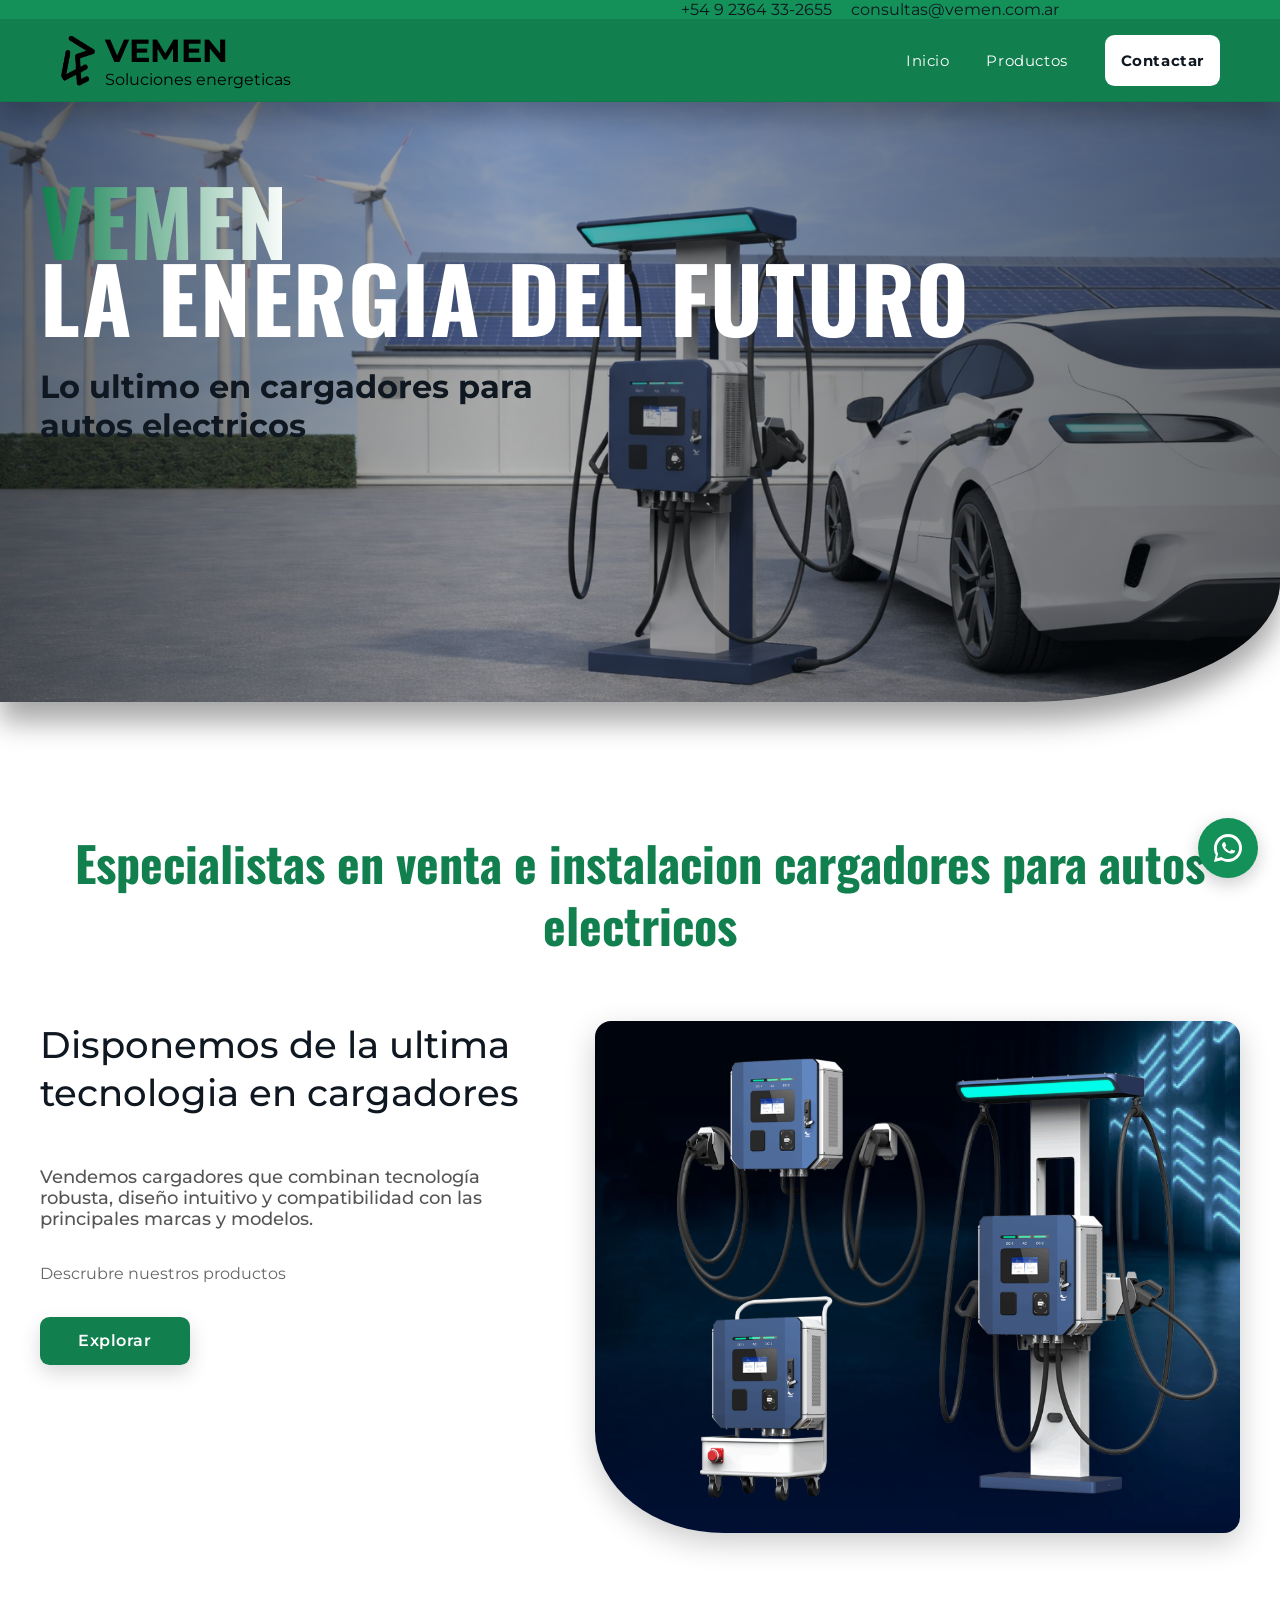
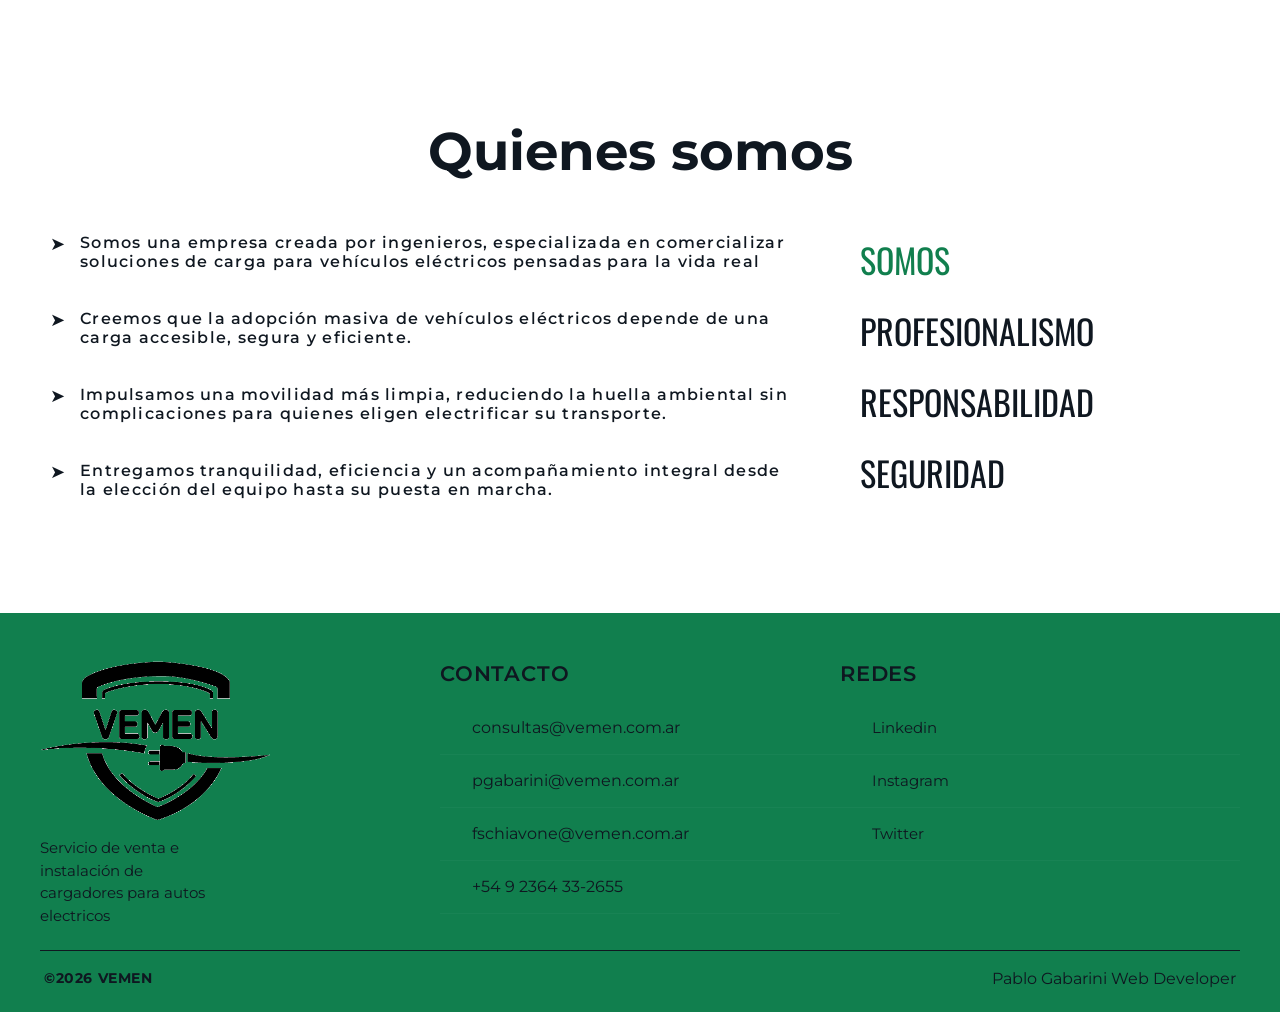
==== index.html @ 1cbe5096 "logo icon" ====
<!doctype html>
<html lang="es">
<head>
  <meta charset="utf-8" />
  <meta name="viewport" content="width=device-width, initial-scale=1" />
  <title>Vemen</title>
  <link href="https://fonts.googleapis.com/css2?family=Montserrat:wght@300;500;700;900&family=Oswald:wght@300;400;600;700&display=swap" rel="stylesheet">
  <link rel="stylesheet" href="css/index.css">
  <link rel="icon" href="imagenes/vemen-logo.png">
  <script src="js/index.js"></script>
</head>
<body>
  
  <header class="main-header">
    <div class="top-line" aria-hidden="true">

      <div class="topGroup">
        <span class="icon top" aria-hidden="true">
           <img src="https://cdn-icons-png.flaticon.com/128/3670/3670274.png" alt="">
         </span> 

        <span class="icon top" aria-hidden="true">
            <img src="https://cdn-icons-png.flaticon.com/128/1384/1384014.png" alt="">
        </span>
      </div>


      <div class="topGroup">
        <div>
            <span class="icon top" aria-hidden="true">
              <img src="https://cdn-icons-png.flaticon.com/128/455/455705.png" alt="">
            </span>
            <span>+54 9 2364 33-2655</span>
        </div>

        <div>
            <span class="icon top" aria-hidden="true">
              <img src="https://cdn-icons-png.flaticon.com/128/4314/4314565.png" alt="">
            </span>
            <span>consultas@vemen.com.ar</span>
        </div>
      </div>

    </div>
    <div class="nav-row">
        
      <div class="logo">
        <img src="imagenes/vemen-logo.png" alt="logo" >
        <a class="name-frase-company" href="index.html">
          <strong class="name-company">VEMEN</strong>
          <p class="frase-company">Soluciones energeticas</p>
        </a>
      </div>

      <nav class="menu" role="navigation" aria-label="Main menu">
        <a href="#">Inicio</a>
        <a href="productos.html">Productos</a>
        <a href="contacto.html" id="contacto">Contactar</a>
      </nav>

    </div>

  </header>

  <section class="hero">
    <div class="hero__bg">
  <div class="layer bottom"></div>
  <div class="layer top"></div>
</div>
    <div class="hero__overlay" aria-hidden="true"></div>
    <div class="hero__content">
      <h1> <span class="vemen">VEMEN</span> <br>La energia del futuro</h1>
      <p>Lo ultimo en cargadores para <br>autos electricos</p>
    </div>
  </section>

  <section class="seccion descripcion">
    <div class="container">
      <h2 >Especialistas en venta e instalacion <b>cargadores para autos electricos</b></h2>
      <div class="catalogo-container">
        <div class="catalogo-descripcion">
          <h2>Disponemos de la ultima tecnologia en cargadores</h2>
          <h3>Vendemos cargadores que combinan tecnología robusta, 
            diseño intuitivo y compatibilidad con las principales marcas y modelos.</h3>
          <p>Descrubre nuestros productos</p>
          <a id="explorar" href="productos.html">Explorar</a>
        </div>
        <img src="imagenes/cargadores.png"></img>
      </div>
    </div>
  </section>

  <section class="seccion servicios">
    <div class="container">
      <h2>Quienes somos</h2>
      <div class="services-grid">
        
          <div>
            <p class="quienesSomos"><span class="service-item">Somos una empresa creada por ingenieros, especializada en comercializar 
              soluciones de carga para vehículos eléctricos pensadas para la vida real </span>
              <br> <br>
              <span class="service-item">Creemos que la adopción masiva de vehículos eléctricos depende de una carga accesible, segura y eficiente. </span>
              <br><br>
              <span class="service-item">Impulsamos una movilidad más limpia, reduciendo la huella ambiental sin complicaciones para quienes eligen electrificar su transporte. </span>
              <br><br>
              <span class="service-item">Entregamos tranquilidad, eficiencia y un acompañamiento integral desde la elección del equipo hasta 
              su puesta en marcha. </span>
            </p>

          </div>

          <aside class="qualities">
            <div class="big quality">SOMOS</div>
            <div class="big ">PROFESIONALISMO</div>
            <div class="big " >RESPONSABILIDAD</div>
            <div class="big ">SEGURIDAD</div>
          </aside>

        
      </div>
    </div>
  </section>

  <a class="whatsapp" target="_blank" aria-label="WhatsApp">
    <svg viewBox="0 0 24 24" xmlns="http://www.w3.org/2000/svg" aria-hidden="true">
      <path d="M20.52 3.48A11.78 11.78 0 0012 0C5.37 0 .02 5.34.02 12 0 14.12.52 16.12 1.5 17.82L0 24l6.5-1.5A11.94 11.94 0 0012 24c6.63 0 12-5.37 12-12 0-3.2-1.24-6.15-3.48-8.52zM12 21.5c-1.83 0-3.61-.5-5.15-1.45l-.37-.23-3.86.9.86-3.75-.24-.38A9.6 9.6 0 012.5 12c0-5.24 4.26-9.5 9.5-9.5S21.5 6.76 21.5 12 17.24 21.5 12 21.5zM17.4 14.33c-.28-.14-1.66-.82-1.9-.91-.25-.09-.43-.14-.61.14-.18.28-.71.91-.87 1.1-.16.18-.31.2-.59.07-.28-.14-1.18-.44-2.25-1.38-.83-.7-1.39-1.57-1.55-1.84-.16-.27-.02-.42.12-.56.12-.12.28-.31.42-.46.14-.14.18-.25.28-.41.09-.16.05-.3-.02-.44-.07-.14-.61-1.48-.83-2.03-.22-.53-.44-.46-.61-.47-.16-.01-.35-.01-.54-.01s-.44.06-.67.31c-.23.25-.88.86-.88 2.09 0 1.23.9 2.42 1.02 2.59.12.18 1.78 2.88 4.32 3.92 1.54.66 2.74.84 3.68.68.56-.09 1.66-.68 1.9-1.33.24-.65.24-1.21.17-1.33-.07-.12-.25-.17-.53-.31z"/>
    </svg>
  </a>

  <!-- FOOTER -->
<footer class="site-footer">
  <div class="footer-inner">
    <!-- columna izquierda: logo + texto -->
    <div class="col logo-col">
      <img src="imagenes/ia.png" alt="Vemen" class="footer-logo">
      <p class="tagline">Servicio de venta e instalación de<br> cargadores para autos electricos</p>
    </div>

    <!-- columna central: contactos (emails) -->
    <div class="col contact-col">
      <h4>CONTACTO</h4>
      <ul class="contact-list">
        <li>
          <span class="icon" aria-hidden="true">
            <img src="https://cdn-icons-png.flaticon.com/128/4314/4314565.png" alt="">
          </span>
          <span>consultas@vemen.com.ar</span>
        </li>
        <li>
          <span class="icon" aria-hidden="true">
            <img src="https://cdn-icons-png.flaticon.com/128/4314/4314565.png" alt="">
          </span>
          <span >pgabarini@vemen.com.ar</span>
        </li>
        <li>
          <span class="icon" aria-hidden="true">
            <img src="https://cdn-icons-png.flaticon.com/128/4314/4314565.png" alt="">
            </span>
          <span >fschiavone@vemen.com.ar</a>
        </li>
        <li>
          <span class="icon" aria-hidden="true">
            <img src="https://cdn-icons-png.flaticon.com/128/455/455705.png" alt="">
          </span>
          <span>+54 9 2364 33-2655</span>
        </li>
      </ul>
    </div>

    <!-- columna derecha: telefonos y redes -->
         <div class="col contact-col">
      <h4>REDES</h4>
      <ul class="contact-list">
        <li>
          <span class="icon" aria-hidden="true">
            <!-- sobre (inline SVG) -->
            <img src="https://cdn-icons-png.flaticon.com/128/1384/1384014.png" alt="">
          </span>
          <a href="mailto:administracion@syrbomsrl.com.ar">Linkedin</a>
        </li>
        <li>
          <span class="icon" aria-hidden="true">
           <img src="https://cdn-icons-png.flaticon.com/128/3670/3670274.png" alt="">
          </span>
          <a href="mailto:consultas@syrbomsrl.com.ar">Instagram</a>
        </li>
        <li>
          <span class="icon" aria-hidden="true">
            <img src="https://cdn-icons-png.flaticon.com/128/5969/5969020.png" alt="">
          </span>
          <a href="mailto:rrhh@syrbomsrl.com.ar">Twitter</a>
        </li>
      </ul>
    </div>

  </div>

  <hr class="footer-sep">

  <div class="footer-bottom">
    <div class="copyright">©2026 VEMEN</div>
    <a href="https://pgabarini.github.io/portfolio/" target="_blank">Pablo Gabarini Web Developer</a>
  </div>
</footer>


</body>
</html>
---- css/index.css ----
:root {
  --color-principal: #117f4e;
  --color-secundario:#083a65;
  --green: #139158;
  --dark: #0f1720;
  --accent: #f7a92d;
  --maxw: 1200px;
}

a,
a:visited
{
  color: inherit;
  text-decoration: none;
}

* {
  box-sizing: border-box;
}

body {
  margin: 0;
  font-family: Montserrat, system-ui, Arial, Helvetica, sans-serif;
  color: var(--dark);
  background: #fff;
}

/* Top thin green line like the screenshot */
.top-line {
  height: auto;
  background: var(--green);
  display: flex;
  align-items: center;
  justify-content: space-around;
  flex-direction: row;
}
.top-line p{
  margin: 0;
  padding: 0;
  font-size: 0.85rem;
}

.icon.top{
  display: flex;
  margin: 0;
  padding: 0;
  height: 1.2rem;
  justify-content: center;
  align-items: center;
}

.topGroup{
  display: flex;
  flex-direction: row;
  gap: 1rem;
}

.topGroup div{
  display: flex;
  flex-direction: row;
  align-items: center;
  justify-content: center;
  gap: 0.2rem;
}

.top-line img{
  height: 1rem;
}

header.main-header {
  position: sticky;
  top: 0;
  z-index: 40;
  background: var(--color-principal);
  backdrop-filter: blur(4px);
  border-bottom: 1px solid rgba(0, 0, 0, 0.04);
  box-shadow: 0 15px 25px rgba(0,0,0,0.25);
}

.nav-row {
  max-width: var(--maxw);
  margin: 0 auto;
  display: flex;
  align-items: center;
  justify-content: space-between;
  padding: 12px 20px;
  background-color: var(--color-principal);
}

.logo {
  display: flex;
  align-items: center;
  gap: 10px;
  cursor: pointer;
}



.logo img {
  height: 3.2rem;
  width: 2.2rem;
  border-radius: 1rem;
}

.name-frase-company{
  display: flex;
  flex-direction: column;
  align-items: flex-start;
  justify-content: center;
  gap: 0;
}

.frase-company{
  margin: 0;
  color: black;
  padding: 0;
}

nav.menu {
  display: flex;
  gap: 2.3rem;
  align-items: center;
}

.name-company{
    font-size: 2rem;
    color: black;
}

nav.menu a {
  font-size: 15px;
  text-decoration: none;
  color:white;
  letter-spacing: 0.6px;
  height: 100%;

}
nav.menu a:hover{
  transform: scale(1.1,1.1);
  border-bottom: 1px solid var(--dark);
  color: var(--dark);
  transition: 0.07s ease;
  
}
.actions {
  display: flex;
  gap: 16px;
  align-items: center;
}

.actions a {
  font-size: 14px;
  color: var(--green);
  text-decoration: none;
}

#contacto{
  background-color: white;
  color: var(--dark);
  border-radius: 0.6rem;
  padding-left: 1rem;
  padding-right: 1rem;
  padding: 1rem;
  font-weight: 700;
  transition:  0.3s ease;
}

#contacto:hover{
  transform: scale(1,1);
  color: white;
  background-color: var(--dark);
  border-bottom: none;
}

/* HERO */
.overlay {
    border-radius:  0 0 10% 10%;
    position: absolute;
    top: 0; left: 0; width: 100%; height: 100%;
    background: rgba(0, 0, 0, 0.5); /* Oscurece la imagen para leer el texto */
}
.hero {
  position: relative;
  height: 600px;
  overflow: hidden;
  border-radius: 0 0 20% 0 ;
  box-shadow: 0 20px 28px rgba(0,0,0,0.35);
}

.hero__bg {
  position: absolute;
  inset: 0;
}

.hero__bg .layer {
  position: absolute;
  inset: 0;
  background-size: cover;
  background-position: center;
  transition: opacity 1.2s ease, transform 6s ease;
}

.hero__bg .layer.top {
  opacity: 0;
}


.hero__overlay {
  position: absolute;
  inset: 0;
  background: linear-gradient(
    90deg,
    rgba(5, 10, 15, 0.60) 0%,
    rgba(5, 10, 15, 0.30) 40%,
    rgba(5, 10, 15, 0.60) 100%
  );
}

.hero__content {
  position: relative;
  z-index: 3;
  max-width: var(--maxw);
  height: 100%;
  display: flex;
  align-items: flex-start;
  padding: 0 40px;
  padding-top: 5rem;
  justify-content: flex-start;
  flex-direction: column;
}

.hero h1 {
  font-family: Oswald, Montserrat, Arial;
  color: #fff;
  font-size: 90px;
  margin: 0;
  line-height: 0.85;
  letter-spacing: 1.7px;
  font-weight: 700;
  text-transform: uppercase;
  
}
.vemen {
  font-weight: 700;
  color: transparent;
  background-image: linear-gradient(
    90deg,
    var(--color-principal) 0%,
    white 50%,
    var(--color-principal) 100%
  );
  background-size: 200% 100%;
  background-position: 0% 0%;
  -webkit-background-clip: text;
  background-clip: text;

  animation: reflejo 6s linear infinite;
}

@keyframes reflejo {
  0% {
    background-position: 0% 0%;
  }
  100% {
    background-position: 200% 0%;
  }
}
.hero p{
    color: var(--dark);
    font-size: 2rem;
    font-weight: 700;
}


/* =====================
   SECCIÓN GENERAL
===================== */
.seccion {
  padding: 90px 20px;
  background: #ffffff;
}

.seccion .container {
  max-width: var(--maxw);
  margin: 0 auto;
}

/* =====================
   TÍTULO PRINCIPAL
===================== */
.descripcion > .container > h2 {
  font-size: 3rem;
  line-height: 1.3;
  text-align: center;
  color: var(--color-principal);
  font-weight: 700;
  margin-bottom: 4rem;
  font-family: Oswald, Montserrat, Arial;
}

/* =====================
   LAYOUT
===================== */
.catalogo-container {
  display: flex;
  align-items: flex-start;
  gap: 4rem;
}

/* =====================
   IMAGEN
===================== */
.catalogo-container img {
  width: 55%;
  max-height: 32rem;
  object-fit: cover;
  border-radius: 1rem 1rem 1rem 20%;
  box-shadow: 0 10px 30px rgba(0, 0, 0, 0.2);
}

/* =====================
   DESCRIPCIÓN
===================== */
.catalogo-descripcion {
  width: 45%;
  display: flex;
  flex-direction: column;
  gap: 0.1rem;
  align-items: flex-start;
}

/* Título interno */
.catalogo-descripcion h2 {
  font-size: 2.3rem;
  font-weight: 500;
  color: var(--dark);
  line-height: 1.3;
  margin-top: 0;
}


/* Subtítulo */
.catalogo-descripcion h3 {
  font-size: 1.1rem;
  font-weight: 500;
  color: #555;
}

/* Texto descriptivo */
.catalogo-descripcion p {
  font-size: 1rem;
  color: #666;
  max-width: 90%;
}

/* =====================
   BOTÓN
===================== */
#explorar {
  margin-top: 1rem;
  display: inline-block;
  width: fit-content;
  padding: 0.9rem 2.4rem;
  font-size: 1rem;
  font-weight: 600;
  letter-spacing: 0.5px;
  border-radius: 0.6rem;
  background-color: var(--color-principal);
  color: #fff;
  cursor: pointer;
  transition: all 0.3s ease;
  box-shadow: 0 8px 20px rgba(0, 0, 0, 0.15);
}

#explorar:hover {
  background-color: #fff;
  color: var(--color-principal);
  border: 1px solid var(--color-principal);
}

/* Services area */

.servicios h2 {
  text-align: center;
  font-size: 53px;
  margin: 6px 0 40px;
  font-weight: 700;
  
}

.quienesSomos{
  letter-spacing: 0.08rem;
  margin: 10px;
  font-weight: 550;
  font-size: 1rem;
}

.services-grid {
  display: grid;
  grid-template-columns: 1fr 400px;
  gap: 40px;
  align-items: start;
}

/* left column with vertical words */
.qualities {
  padding: 5px 20px;
}

.quality{
  color: var(--color-principal);
}

.qualities .title {
  font-family: Oswald;
  font-size: 20px;
  letter-spacing: 1px;
  margin-bottom: 18px;
}

.qualities .big {
  font-family: Oswald;
  font-size: 34px;
  margin: 6px 0 20px;
}

.qualities .accent {
  color: var(--accent);
  font-weight: 700;
}

.service-item {
  display: flex;
  gap: 2px;
  align-items: flex-start;
}

.service-item::before {
  content: "➤";
  display: inline-block;
  font-size: 18px;
  color: var(--dark);
  min-width: 28px;
}


/* WhatsApp bubble */
.whatsapp {
  cursor: pointer;
  position: fixed;
  right: 22px;
  bottom: 22px;
  width: 60px;
  height: 60px;
  border-radius: 50%;
  background: var(--green);
  display: flex;
  align-items: center;
  justify-content: center;
  box-shadow: 0 6px 18px rgba(0, 0, 0, 0.2);
  z-index: 80;
}

.whatsapp svg {
  width: 28px;
  height: 28px;
  fill: #fff;
}

/* small helpers */
.muted {
  color: #6b7280;
  font-size: 14px;
}

/* ---------- FOOTER BASE ---------- */
.site-footer{
  background: var(--color-principal);
  color: var(--dark);
  padding: 48px 20px 24px;
  box-sizing: border-box;
}

/* contenedor centrado */
.footer-inner{
  max-width: var(--maxw);
  margin: 0 auto;
  display: grid;
      grid-template-columns: 400px 1fr 1fr;
  gap: var(--gap);
  align-items: start;
}

/* columna del logo */
.logo-col .footer-logo {
    display: block;
    width: auto;
    height: 10rem;
    border-radius: 1.5rem;
    margin-bottom: 1rem;
    
}
.tagline{
  color: var(--muted);
  font-size: 0.95rem;
  line-height: 1.5;
  margin: 0;
  max-width: 220px;
}

/* encabezado contacto */
.contact-col h4{
  color: var(--bright);
  margin: 0 0 1rem 0;
  font-size: 1.3rem;
  font-weight: 600;
  letter-spacing: 0.8px;
  text-transform: uppercase;
}

/* lista correos */
.contact-list,
.right-list{
  list-style: none;
  margin: 0;
  padding: 0;
}

.contact-list li{
  display: flex;
  align-items: center;
  gap: 12px;
  padding: 10px 0;
  border-bottom: 1px solid rgba(255,255,255,0.03);
}

.contact-list a{
  color: var(--muted);
  text-decoration: none;
  font-size: 0.95rem;
}

.contact-list a:hover{
  color: var(--bright);
  text-decoration: underline;
}

/* icon wrapper: usa color acento */
.contact-list .icon{
  display: inline-flex;
  align-items: center;
  justify-content: center;
  color: var(--accent);
  min-width: 20px;
}
.contact-list .icon img{
  height: 2rem;
  width: auto;
}

/* columna derecha (teléfonos y redes) */
.right-col .right-item{
  padding: 8px 0;
  border-bottom: 1px solid rgba(255,255,255,0.03);
}

.right-col .label{
  color: var(--muted);
  font-size: 0.85rem;
}

.right-col .value{
  margin-top: 6px;
  color: var(--bright);
  font-weight: 600;
  font-size: 0.95rem;
}

.right-col a{
  color: var(--bright);
  text-decoration: none;
}

.right-col a:hover{
  text-decoration: underline;
}

/* separador y footer bottom */
.footer-sep{
  border: 0;
  height: 0.7px;
  background: var(--dark);
  margin: 22px auto 18px;
  max-width: var(--maxw);
}

.footer-bottom{
  max-width: var(--maxw);
  margin: 0 auto;
  padding: 0 4px;
  display:flex;
  align-items:center;
  justify-content: space-between;
  gap: 12px;
}

.footer-bottom .copyright{
  color: var(--muted);
  font-size: 0.85rem;
  font-weight: 700;
  letter-spacing: 0.6px;
}

.footer-bottom a:hover{
  border-bottom:1px solid var(--dark);
}

/* partner pequeño a la derecha */
.partner-logo{
  height: 36px;
  object-fit: contain;
  opacity: 0.95;
}

/* Responsive */
@media (max-width: 1000px) {
  .hero {
    height: 420px;
  }

  .hero h1 {
    font-size: 72px;
  }

  .services-grid {
    grid-template-columns: 1fr;
  }

  .qualities {
    order: 2;
  }

  .lists {
    grid-template-columns: 1fr;
  }
}

@media (max-width: 520px) {
  .nav-row {
    padding: 10px;
  }

  nav.menu {
    display: none;
  }

  .hero {
    height: 360px;
  }

  .hero h1 {
    font-size: 48px;
  }
}
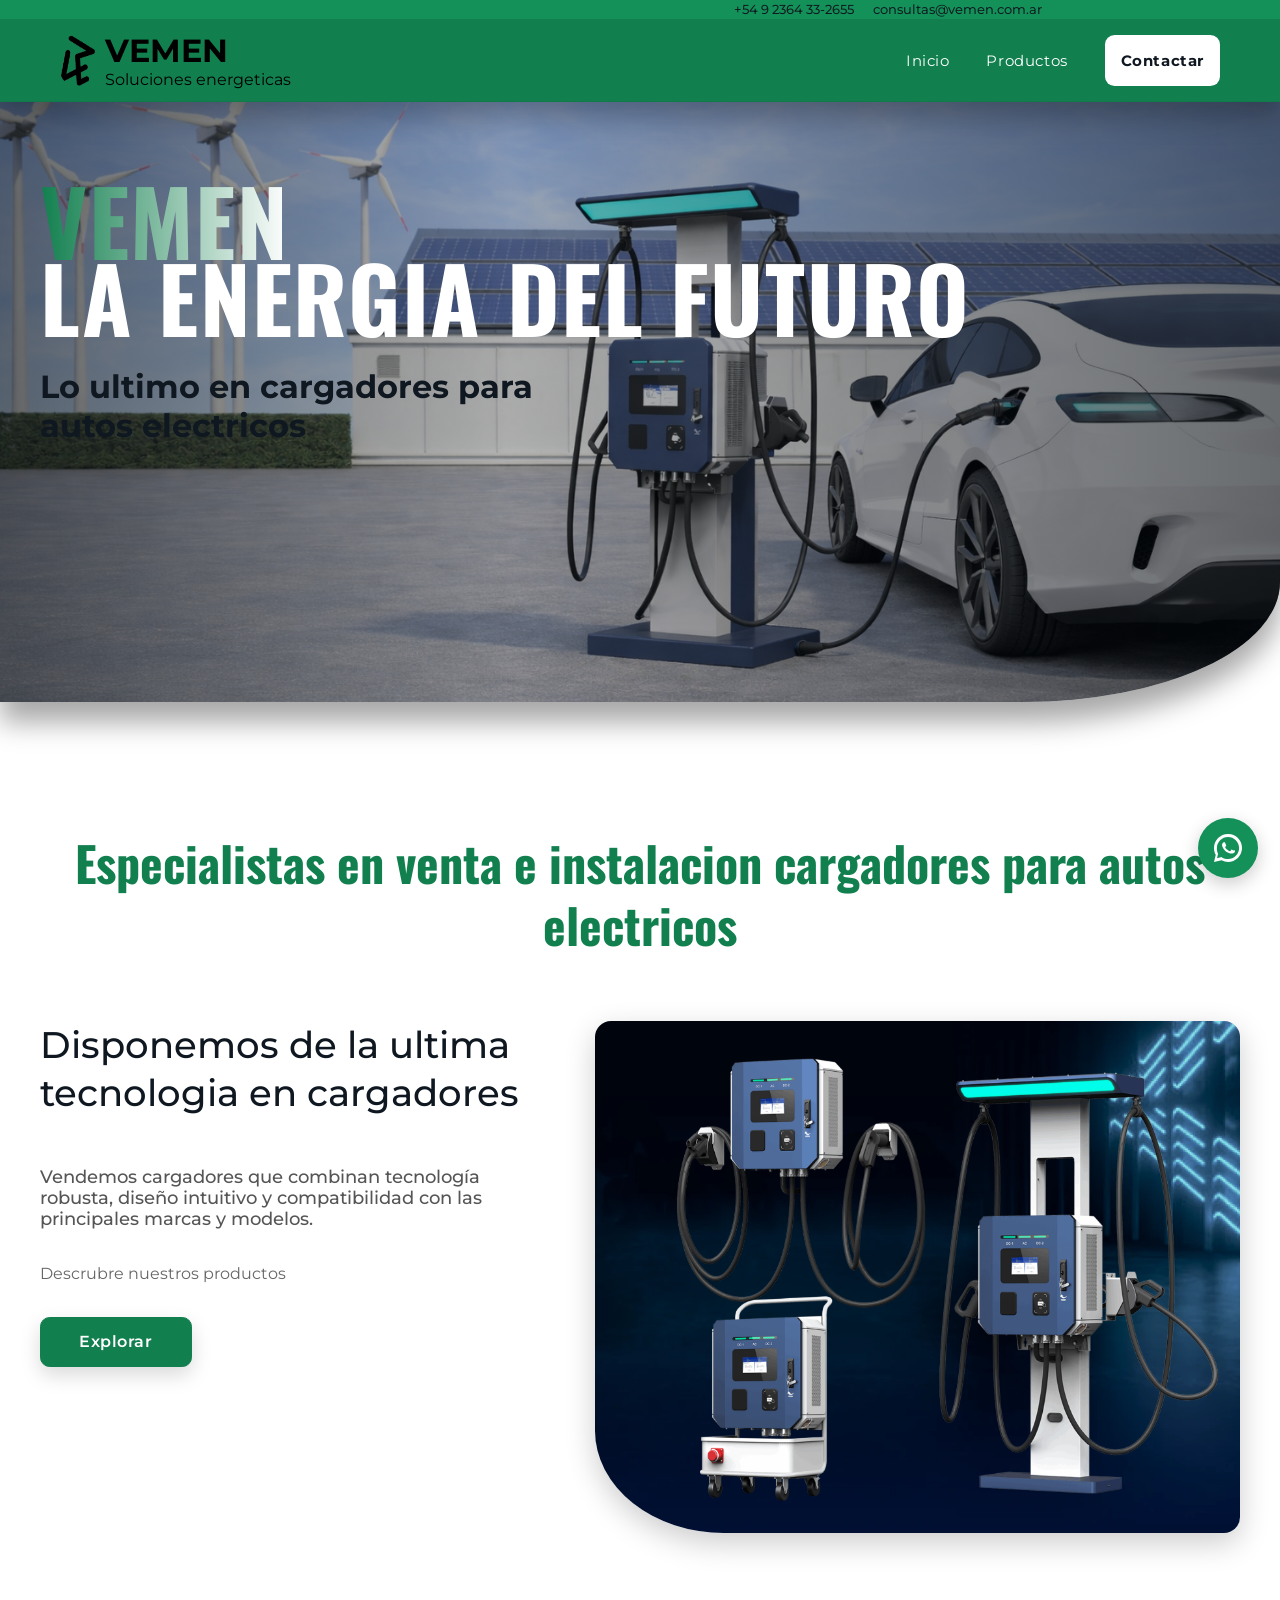
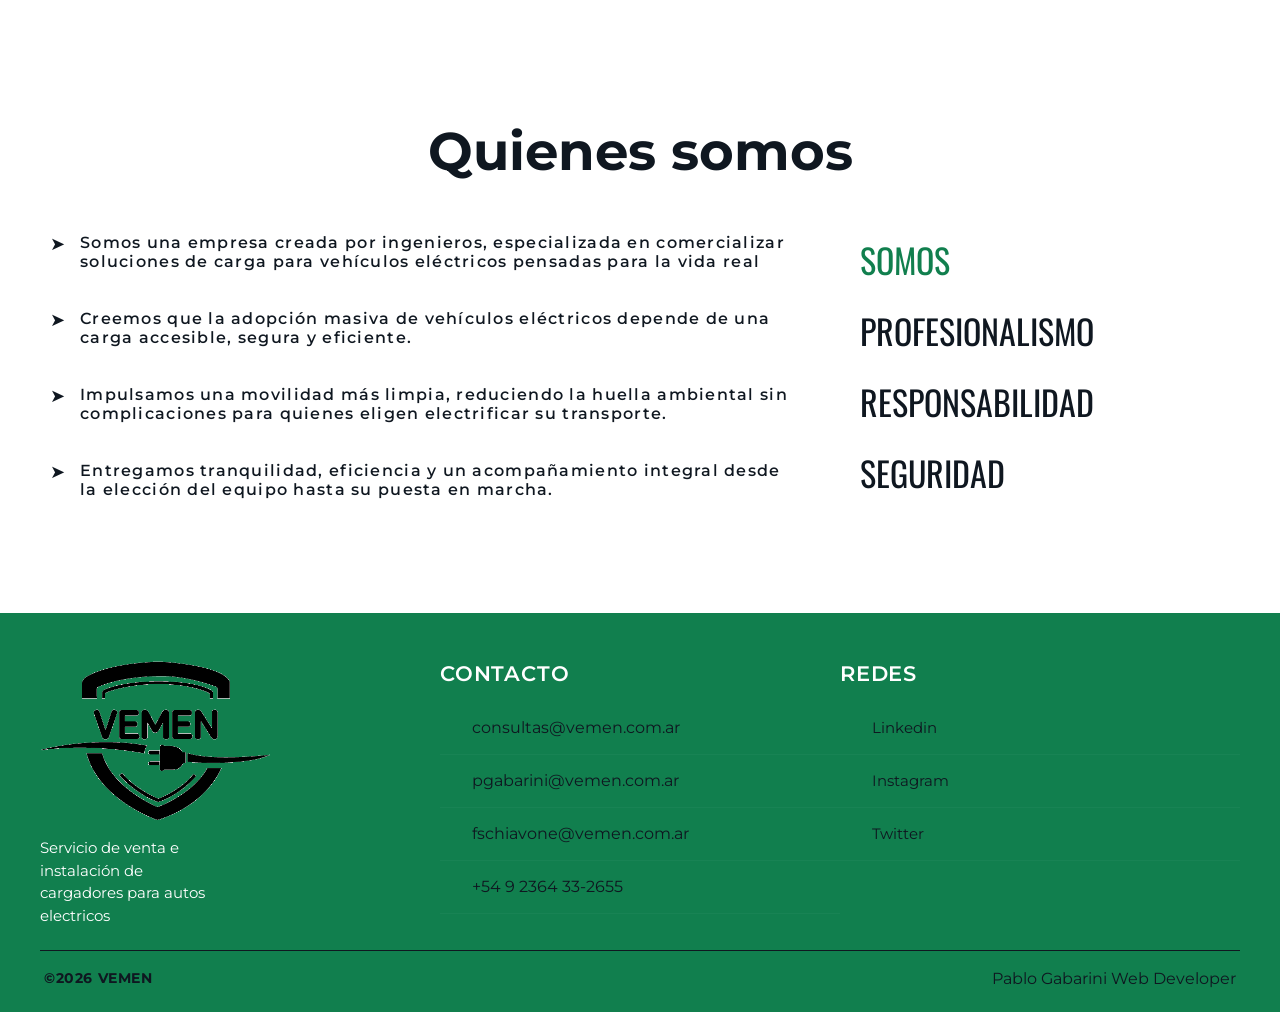
==== commit 9e3cad25: "ddetalle 30" ====
--- a/index.html
+++ b/index.html
@@ -63,7 +63,7 @@
   </header>
 
   <section class="hero">
-    <div class="hero__bg">
+<div class="hero__bg">
   <div class="layer bottom"></div>
   <div class="layer top"></div>
 </div>
--- a/css/index.css
+++ b/css/index.css
@@ -37,7 +37,15 @@
 .top-line p{
   margin: 0;
   padding: 0;
-  font-size: 0.85rem;
+  font-size: 0.8rem;
+  font-weight: 450;
+}
+
+.top-line span{
+  margin: 0;
+  padding: 0;
+  font-size: 0.8rem;
+  font-weight: 450;
 }
 
 .icon.top{
@@ -369,6 +377,7 @@
   color: #fff;
   cursor: pointer;
   transition: all 0.3s ease;
+  border: 1px solid var(--color-principal);
   box-shadow: 0 8px 20px rgba(0, 0, 0, 0.15);
 }
 
@@ -501,7 +510,7 @@
     
 }
 .tagline{
-  color: var(--muted);
+  color: white;
   font-size: 0.95rem;
   line-height: 1.5;
   margin: 0;
@@ -510,7 +519,7 @@
 
 /* encabezado contacto */
 .contact-col h4{
-  color: var(--bright);
+  color: white;
   margin: 0 0 1rem 0;
   font-size: 1.3rem;
   font-weight: 600;
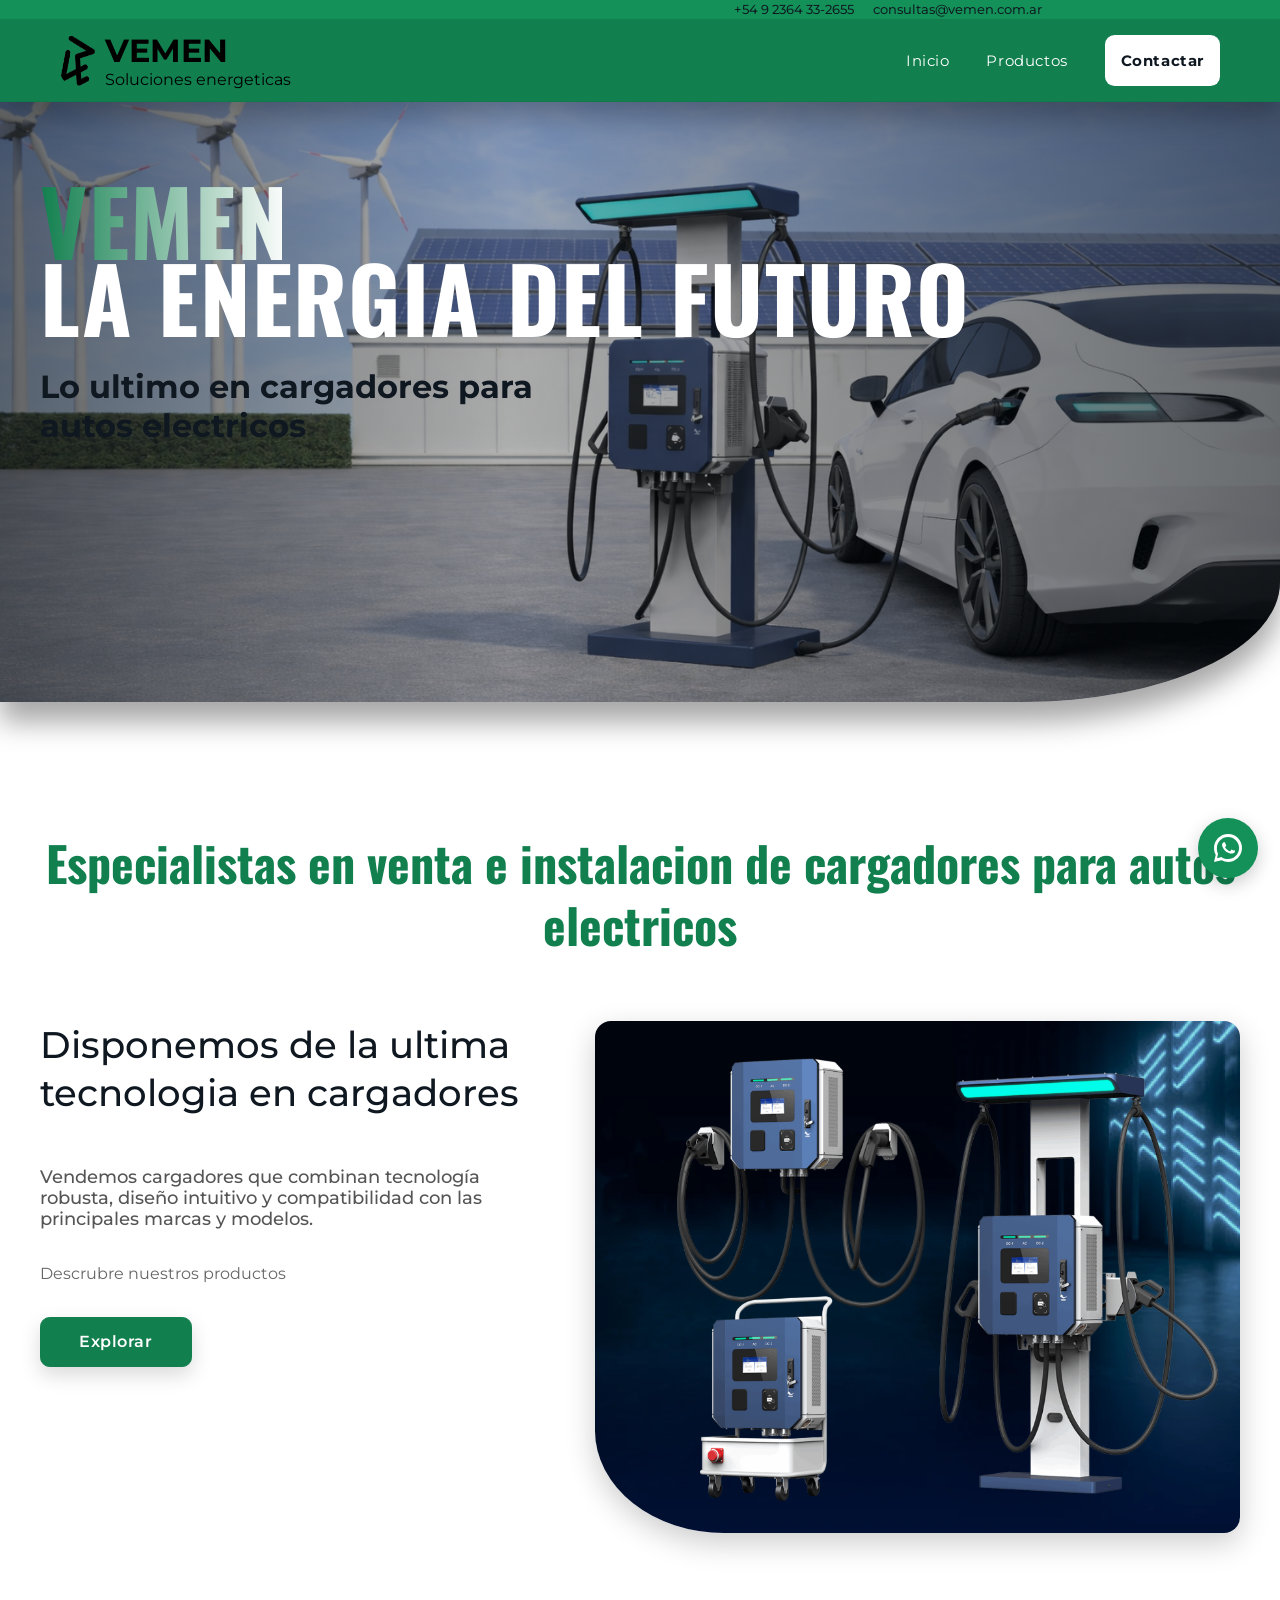
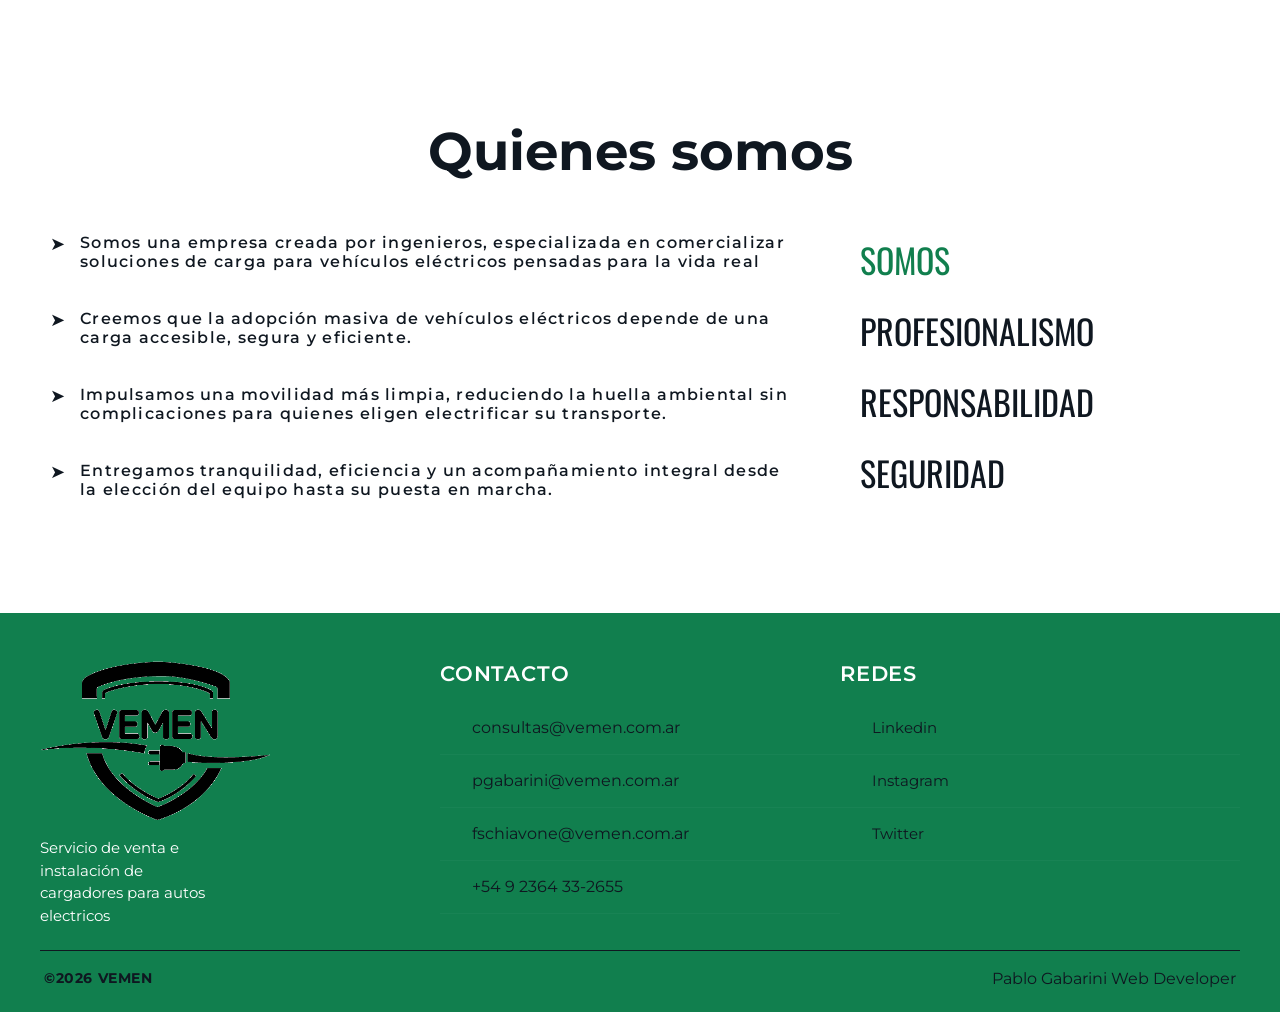
==== commit 0ecbdf3e: "Responsive home" ====
--- a/index.html
+++ b/index.html
@@ -53,7 +53,7 @@
       </div>
 
       <nav class="menu" role="navigation" aria-label="Main menu">
-        <a href="#">Inicio</a>
+        <a id="inicio" href="#">Inicio</a>
         <a href="productos.html">Productos</a>
         <a href="contacto.html" id="contacto">Contactar</a>
       </nav>
@@ -76,16 +76,17 @@
 
   <section class="seccion descripcion">
     <div class="container">
-      <h2 >Especialistas en venta e instalacion <b>cargadores para autos electricos</b></h2>
+      <h2 >Especialistas en venta e instalacion <b>de cargadores para autos electricos</b></h2>
       <div class="catalogo-container">
         <div class="catalogo-descripcion">
           <h2>Disponemos de la ultima tecnologia en cargadores</h2>
           <h3>Vendemos cargadores que combinan tecnología robusta, 
             diseño intuitivo y compatibilidad con las principales marcas y modelos.</h3>
+          <img id="img-celu" src="imagenes/cargadores.png"></img>
           <p>Descrubre nuestros productos</p>
           <a id="explorar" href="productos.html">Explorar</a>
         </div>
-        <img src="imagenes/cargadores.png"></img>
+        <img id="img-compu" src="imagenes/cargadores.png"></img>
       </div>
     </div>
   </section>
@@ -121,7 +122,7 @@
     </div>
   </section>
 
-  <a class="whatsapp" target="_blank" aria-label="WhatsApp">
+  <a class="whatsapp" target="_blank" aria-label="WhatsApp" href="https://wa.me/5491160436584?text=Hola!%20Estuve%20visitando%20la%20pagina%20oficial%20de%20Vemen.%20Me%20gustar%C3%ADa%20hacer%20una%20consulta">
     <svg viewBox="0 0 24 24" xmlns="http://www.w3.org/2000/svg" aria-hidden="true">
       <path d="M20.52 3.48A11.78 11.78 0 0012 0C5.37 0 .02 5.34.02 12 0 14.12.52 16.12 1.5 17.82L0 24l6.5-1.5A11.94 11.94 0 0012 24c6.63 0 12-5.37 12-12 0-3.2-1.24-6.15-3.48-8.52zM12 21.5c-1.83 0-3.61-.5-5.15-1.45l-.37-.23-3.86.9.86-3.75-.24-.38A9.6 9.6 0 012.5 12c0-5.24 4.26-9.5 9.5-9.5S21.5 6.76 21.5 12 17.24 21.5 12 21.5zM17.4 14.33c-.28-.14-1.66-.82-1.9-.91-.25-.09-.43-.14-.61.14-.18.28-.71.91-.87 1.1-.16.18-.31.2-.59.07-.28-.14-1.18-.44-2.25-1.38-.83-.7-1.39-1.57-1.55-1.84-.16-.27-.02-.42.12-.56.12-.12.28-.31.42-.46.14-.14.18-.25.28-.41.09-.16.05-.3-.02-.44-.07-.14-.61-1.48-.83-2.03-.22-.53-.44-.46-.61-.47-.16-.01-.35-.01-.54-.01s-.44.06-.67.31c-.23.25-.88.86-.88 2.09 0 1.23.9 2.42 1.02 2.59.12.18 1.78 2.88 4.32 3.92 1.54.66 2.74.84 3.68.68.56-.09 1.66-.68 1.9-1.33.24-.65.24-1.21.17-1.33-.07-.12-.25-.17-.53-.31z"/>
     </svg>
--- a/css/index.css
+++ b/css/index.css
@@ -631,27 +631,96 @@
   opacity: 0.95;
 }
 
+#img-celu{
+  display: none;
+}
+
 /* Responsive */
 @media (max-width: 1000px) {
+  .hero__content{
+    justify-content: space-around;
+  }
   .hero {
     height: 420px;
   }
 
+    .hero p{
+    display: none;
+  }
+
   .hero h1 {
     font-size: 72px;
   }
 
+  .seccion{
+    padding: 20px 20px;
+  }
+
+  .catalogo-container{
+    flex-direction: column;
+  }
+
+  .catalogo-descripcion h3{
+    display: none;
+  }
+
+  .catalogo-descripcion{
+    width: 100%;
+    align-items: center;
+  }
+
+  #img-compu{
+    display: none;
+  }
+
+  #img-celu{
+    display: flex;
+    width: 100%;
+    height: auto;
+  }
+
   .services-grid {
     grid-template-columns: 1fr;
   }
 
-  .qualities {
-    order: 2;
-  }
+.qualities {
+        order: 2;
+        align-items: center;
+        display: flex;
+        flex-direction: column;
+    }
 
   .lists {
     grid-template-columns: 1fr;
   }
+
+  .footer-inner{
+  max-width: var(--maxw);
+  margin: 0 auto;
+  display: flex;
+  flex-direction: column;
+  gap: 2rem;
+  align-items: start;
+}
+
+.col.logo-col{
+  display: flex;
+  width: 100%;
+  align-items: center;
+}
+
+.tagline{
+  text-align: center
+}
+  nav.menu {
+    display: flex;
+    gap: 0.7rem;
+  }
+
+  #inicio{
+    display: none;
+  }
+
 }
 
 @media (max-width: 520px) {
@@ -659,9 +728,7 @@
     padding: 10px;
   }
 
-  nav.menu {
-    display: none;
-  }
+
 
   .hero {
     height: 360px;
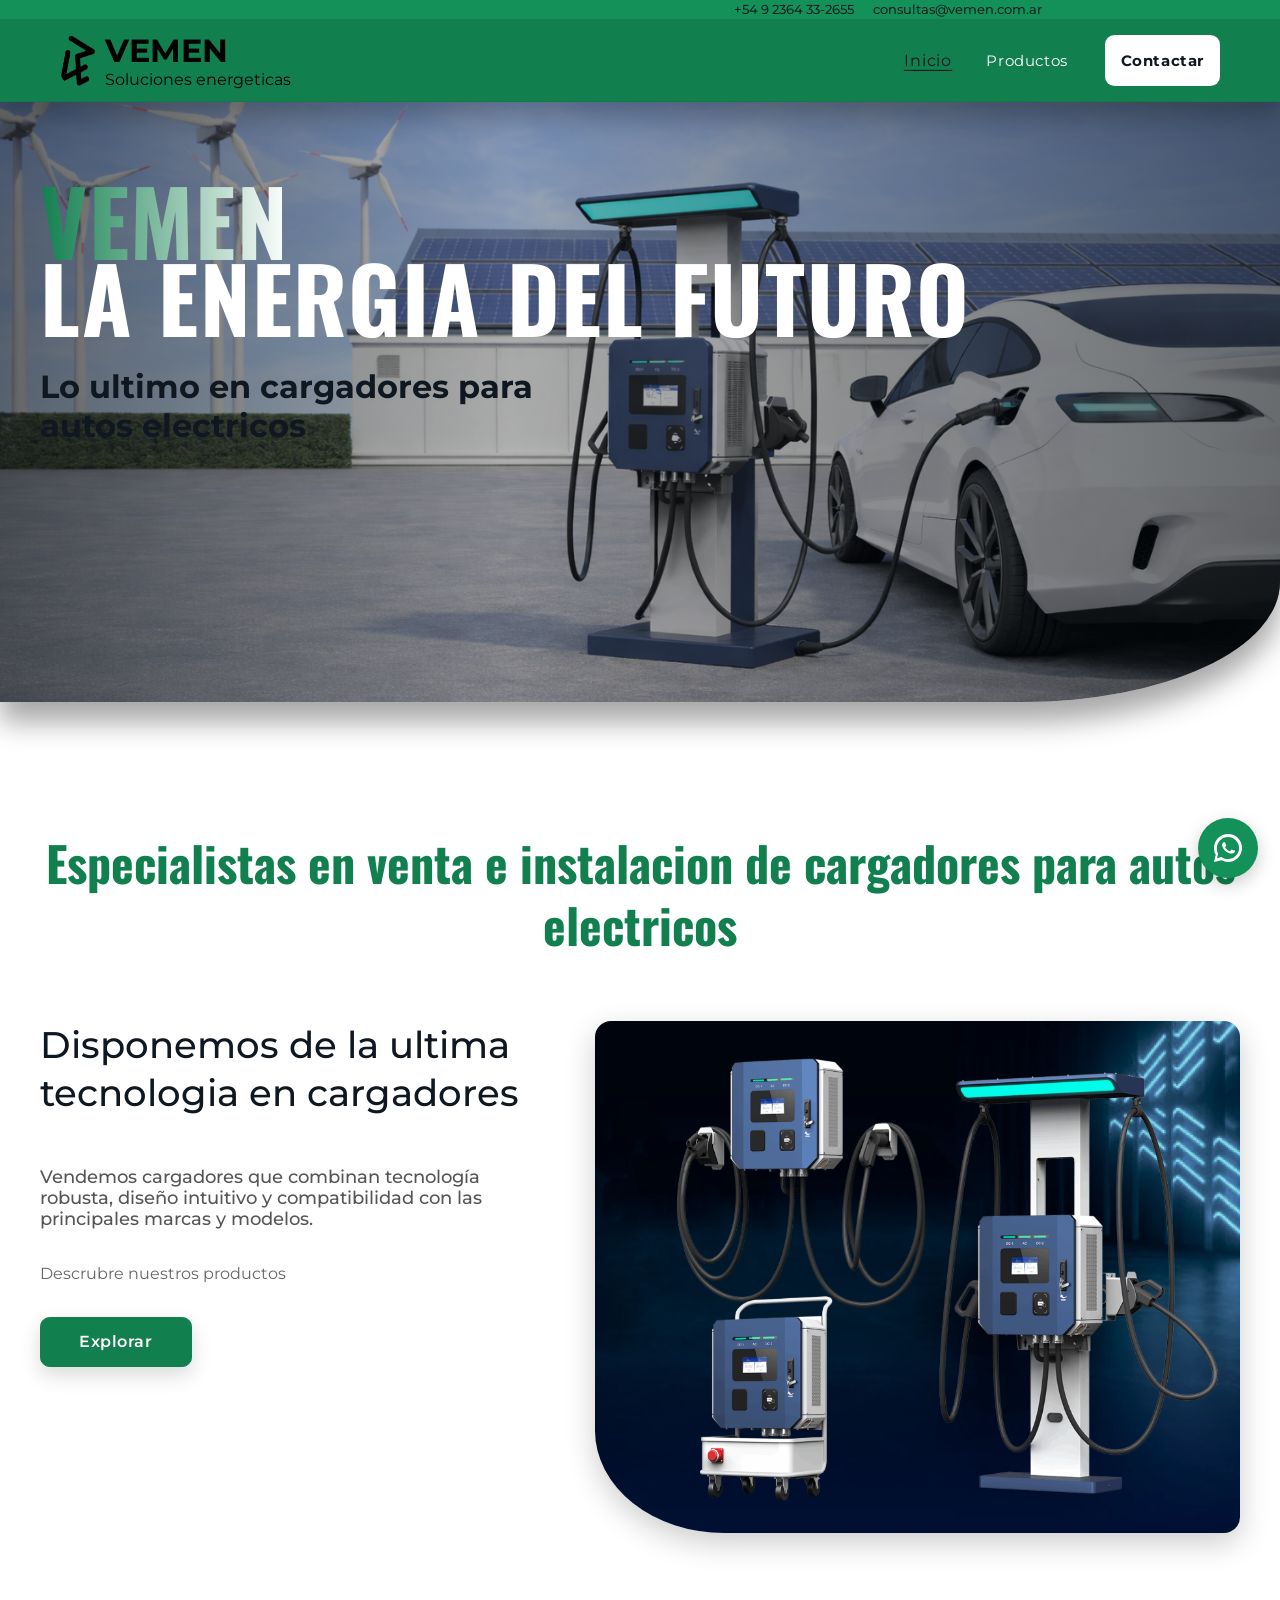
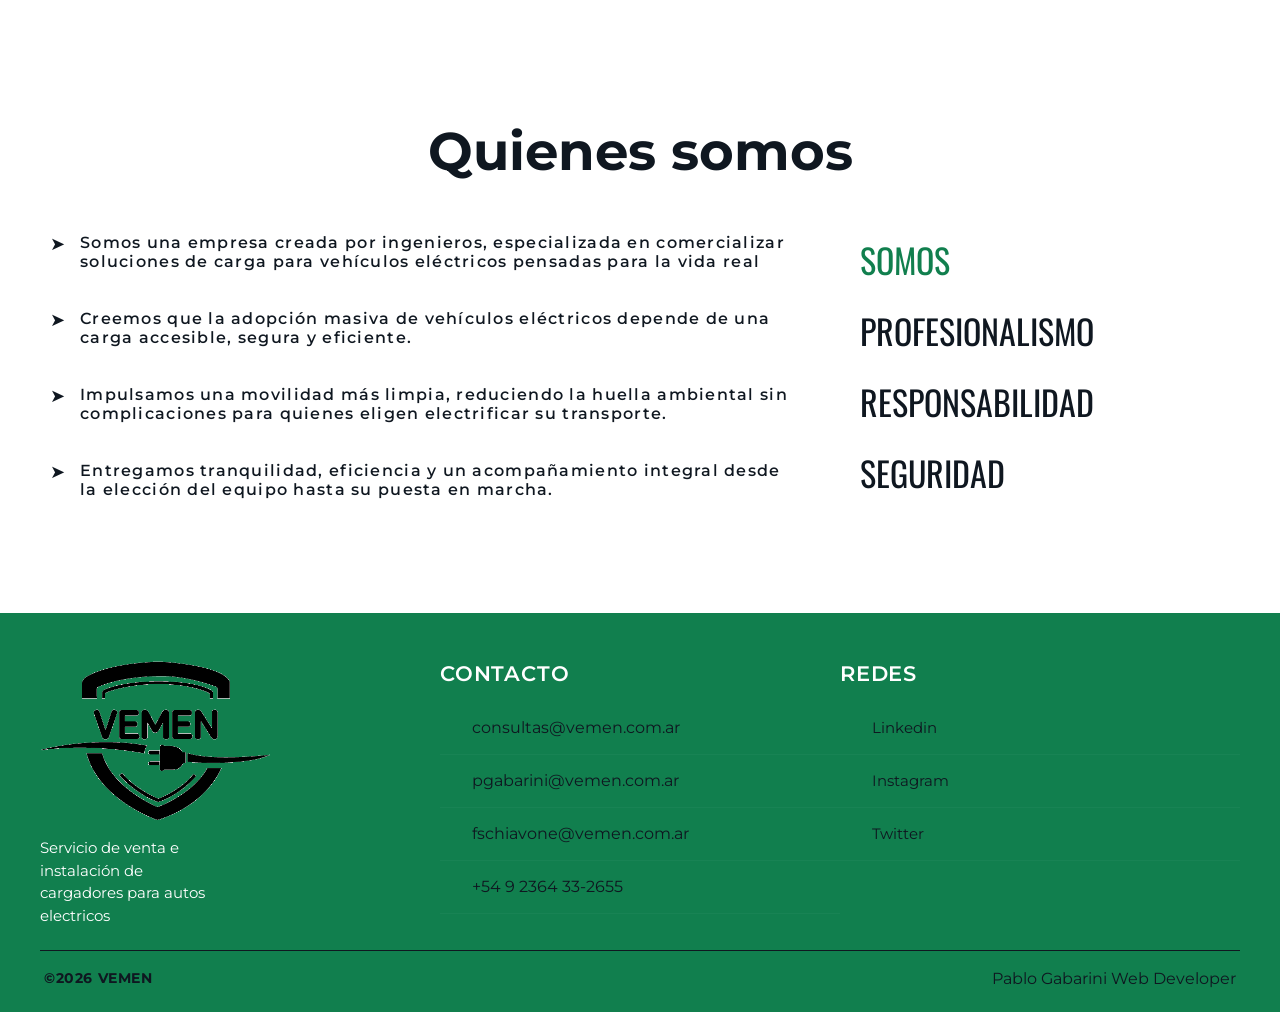
==== commit 2b3c8135: "Marcado en pestania" ====
--- a/index.html
+++ b/index.html
@@ -53,8 +53,8 @@
       </div>
 
       <nav class="menu" role="navigation" aria-label="Main menu">
-        <a id="inicio" href="#">Inicio</a>
-        <a href="productos.html">Productos</a>
+        <a id="inicio" href="index.html">Inicio</a>
+        <a id="productos" href="productos.html">Productos</a>
         <a href="contacto.html" id="contacto">Contactar</a>
       </nav>
 
--- a/css/index.css
+++ b/css/index.css
@@ -143,6 +143,13 @@
   height: 100%;
 
 }
+
+nav.menu a.enVentana{
+  transform: scale(1.1,1.1);
+  border-bottom: 1px solid var(--dark);
+  color: var(--dark);
+}
+
 nav.menu a:hover{
   transform: scale(1.1,1.1);
   border-bottom: 1px solid var(--dark);
@@ -150,6 +157,7 @@
   transition: 0.07s ease;
   
 }
+
 .actions {
   display: flex;
   gap: 16px;
@@ -171,6 +179,15 @@
   padding: 1rem;
   font-weight: 700;
   transition:  0.3s ease;
+}
+
+#contacto.dentro{
+
+  transform: scale(1,1);
+  color: white;
+  background-color: var(--dark);
+  border-bottom: none;
+
 }
 
 #contacto:hover{
